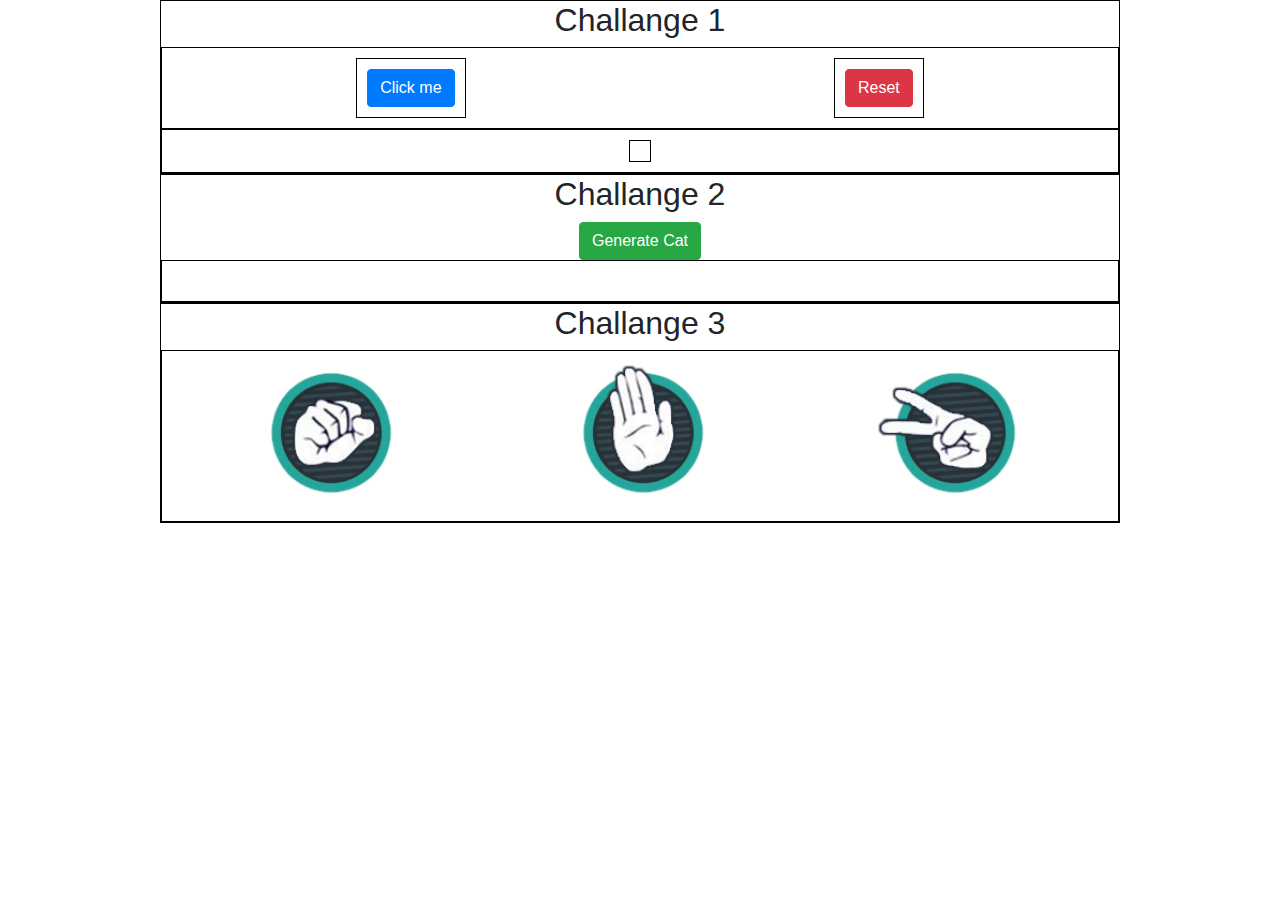
==== Challanges/static/index.html @ cb8e4717 "Did challange3" ====
<html lang="en">

<head>
    <meta charset="UTF-8">
    <meta name="viewport" content="width=device-width, initial-scale=1.0">
    <title>Javascript challange 1</title>
    <link rel="stylesheet" href="https://stackpath.bootstrapcdn.com/bootstrap/4.5.2/css/bootstrap.min.css">
    <link rel="stylesheet" href="css/style.css">
</head>

<body>
    <div class="container-1">
        <h2>Challange 1</h2>
        <div class="flex-box-container-1">
            <div>
                <button class="btn btn-primary" onclick="ageInDays()">Click me</button>
            </div>
            <div>
                <button class="btn btn-danger" onclick="reset()">Reset</button>
            </div>
        </div>
        <div class="flex-box-container-1">
            <div id="flex-box-result"></div>
        </div>
    </div>

    <div class="container-2">
        <h2>Challange 2</h2>
        <button class="btn btn-success" id="cat-gen-button" onclick="generateCat()"> Generate Cat</button>
        <div class="flex-box-container-2" id="flex-cat-gen">
            <img src="https://api.thecatapi.com/api/images/get?format=src&type=gif&size=small" alt="">
        </div>
    </div>

    <div class="container-3">
        <h2>Challange 3</h2>
        <div class="flex-box-rps" id="flex-box-rps-div">
            <img id="rock" src="img/rock.png" alt="" height="150px" width="150px" onclick="rpsGame(this)">
            <img id="paper" src="img/paper.png" alt="" height="150px" width="150px" onclick="rpsGame(this)">
            <img id="scissors" src="img/scissors.png" alt="" height="150px" width="150px" onclick="rpsGame(this)">
        </div>
    </div>

    <script src="js/script.js"></script>
</body>

</html>
---- Challanges/static/css/style.css ----
.container-1,
.container-2,
.container-3 {
    width: 75%;
    margin: 0 auto;
    border: 1px solid black;
    text-align: center;
}

.flex-box-container-1,
.flex-box-container-2,
.flex-box-rps {
    display: flex;
    border: 1px solid black;
    padding: 10px;
    flex-wrap: wrap;
    justify-content: space-around;
}

.flex-box-container-1 div {
    display: flex;
    padding: 10px;
    border: 1px solid black;
    align-items: center;
}

.flex-box-container-2 img {
    margin: 10px;
    box-shadow: 0px 10px 50px rgba(0, 0, 0, 0.7);
}

.flex-box-rps img:hover {
    box-shadow: 0px 10px 50px rgba(37, 50, 233, 1);
}
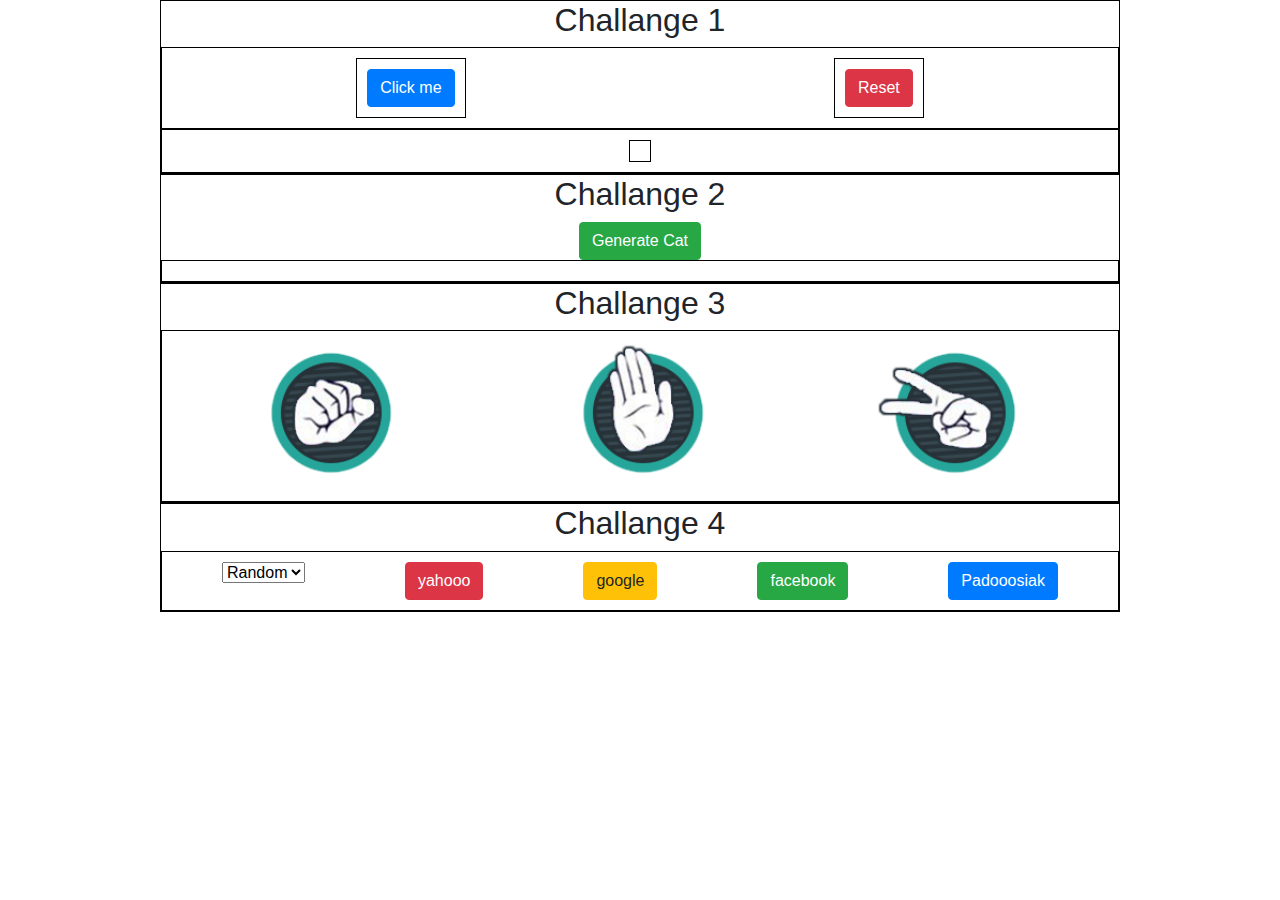
==== commit c278a23f: "Did Challange4" ====
--- a/Challanges/static/index.html
+++ b/Challanges/static/index.html
@@ -28,7 +28,7 @@
         <h2>Challange 2</h2>
         <button class="btn btn-success" id="cat-gen-button" onclick="generateCat()"> Generate Cat</button>
         <div class="flex-box-container-2" id="flex-cat-gen">
-            <img src="https://api.thecatapi.com/api/images/get?format=src&type=gif&size=small" alt="">
+            <!---<img src="https://api.thecatapi.com/api/images/get?format=src&type=gif&size=small" alt=""> -->
         </div>
     </div>
 
@@ -41,6 +41,24 @@
         </div>
     </div>
 
+    <div class="container-4">
+        <h2 id="change-my-color">Challange 4</h2>
+        <div class="flex-box-pick-color">
+            <form action="">
+                <select name="backdrop" id="background" onchange="buttonColorChange(this)">
+                    <option value="random">Random</option>
+                    <option value="red">Red</option>
+                    <option value="green">Green</option>
+                    <option value="reset">Reset</option>
+                </select>
+            </form>
+            <button class="btn btn-danger">yahooo</button>
+            <button class="btn btn-warning">google</button>
+            <button class="btn btn-success">facebook</button>
+            <button class="btn btn-primary">Padooosiak</button>
+        </div>
+    </div>
+
     <script src="js/script.js"></script>
 </body>
 
--- a/Challanges/static/css/style.css
+++ b/Challanges/static/css/style.css
@@ -1,6 +1,7 @@
 .container-1,
 .container-2,
-.container-3 {
+.container-3,
+.container-4 {
     width: 75%;
     margin: 0 auto;
     border: 1px solid black;
@@ -9,7 +10,8 @@
 
 .flex-box-container-1,
 .flex-box-container-2,
-.flex-box-rps {
+.flex-box-rps,
+.flex-box-pick-color {
     display: flex;
     border: 1px solid black;
     padding: 10px;
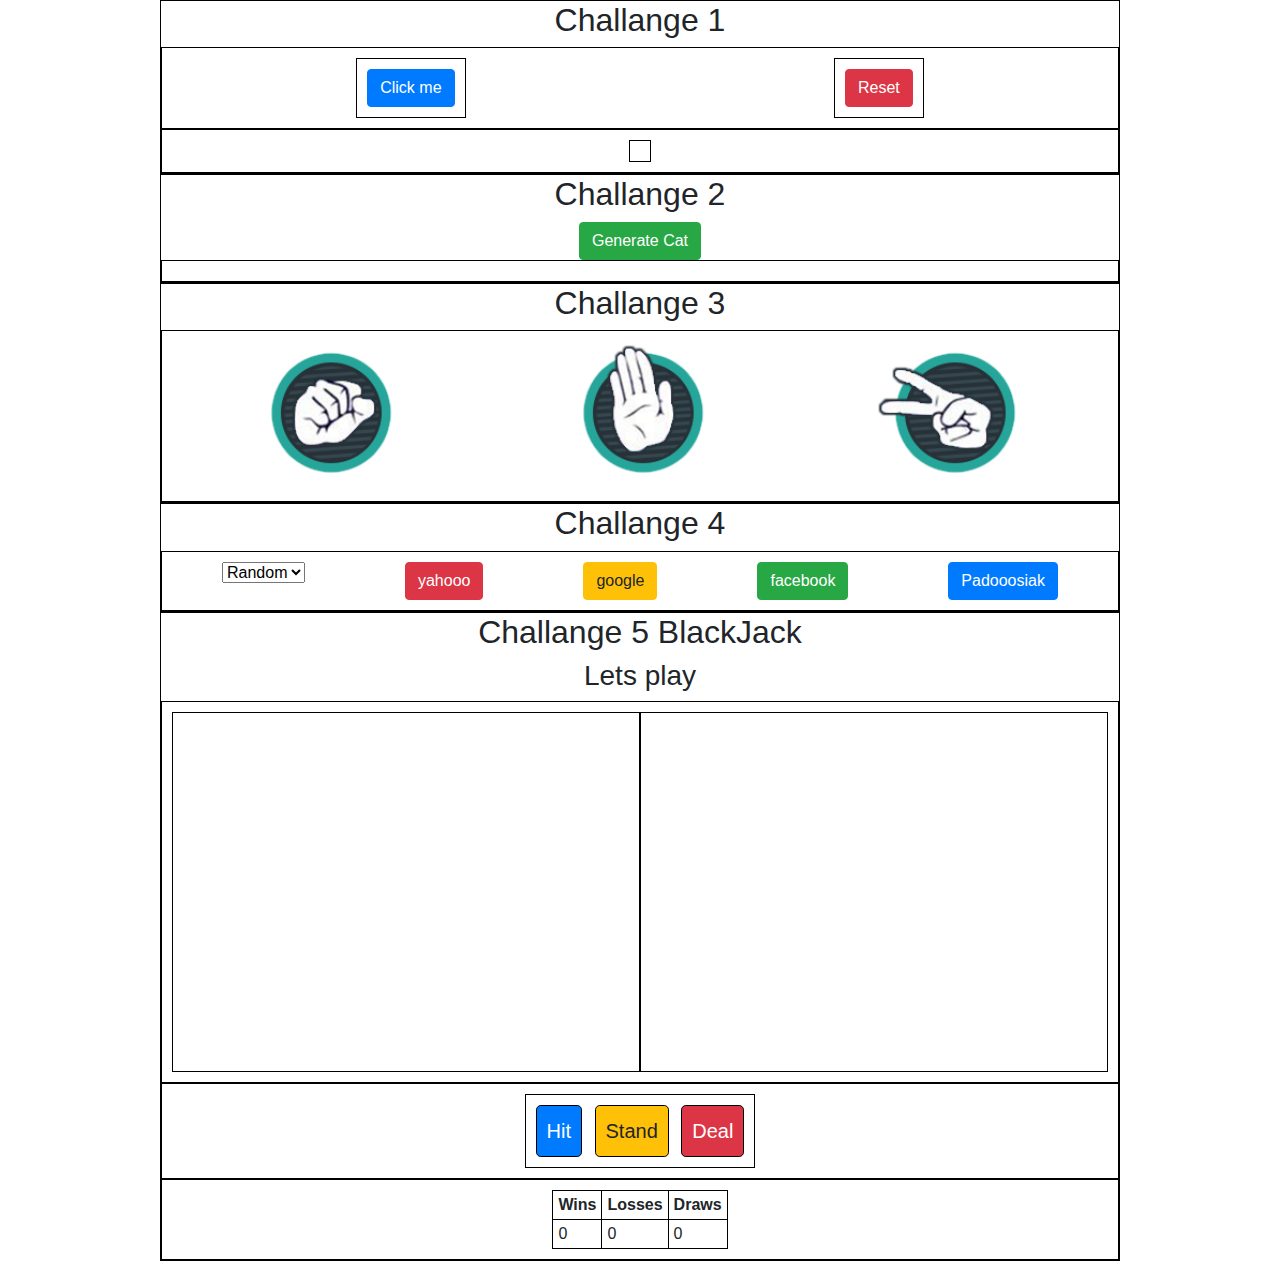
==== commit da4893a7: "Challange5 not ended yet" ====
--- a/Challanges/static/index.html
+++ b/Challanges/static/index.html
@@ -59,6 +59,40 @@
         </div>
     </div>
 
+    <div class="container-5">
+        <h2>Challange 5 BlackJack</h2>
+        <h3><span id="blackjack-result">Lets play</span></h3>
+        <div class="flex-blackjack-row-1">
+            <div id="your-box">
+                <h2>You: <span id="your-blackjack-result">0</span></h2>
+            </div>
+            <div id="dealer-box">
+                <h2>Dealer <span id="dealer-blackjack-result">0</span></h2>
+            </div>
+        </div>
+        <div class="flex-blackjack-row-2">
+            <div>
+                <button class="btn-lg btn-primary mr-2" id="blackjack-hit-button">Hit</button>
+                <button class="btn-lg btn-warning mr-2" id="blackjack-stand-button">Stand</button>
+                <button class="btn-lg btn-danger" id="blackjack-deal-button">Deal</button>
+            </div>
+        </div>
+        <div class="flex-blackjack-row-3">
+            <table>
+                <tr>
+                    <th>Wins</th>
+                    <th>Losses</th>
+                    <th>Draws</th>
+                </tr>
+                <tr>
+                    <td><span id="wins">0</span></td>
+                    <td><span id="losses">0</span></td>
+                    <td><span id="draws">0</span></td>
+                </tr>
+            </table>
+        </div>
+    </div>
+
     <script src="js/script.js"></script>
 </body>
 
--- a/Challanges/static/css/style.css
+++ b/Challanges/static/css/style.css
@@ -1,7 +1,8 @@
 .container-1,
 .container-2,
 .container-3,
-.container-4 {
+.container-4,
+.container-5 {
     width: 75%;
     margin: 0 auto;
     border: 1px solid black;
@@ -11,7 +12,10 @@
 .flex-box-container-1,
 .flex-box-container-2,
 .flex-box-rps,
-.flex-box-pick-color {
+.flex-box-pick-color,
+.flex-blackjack-row-1,
+.flex-blackjack-row-2,
+.flex-blackjack-row-3 {
     display: flex;
     border: 1px solid black;
     padding: 10px;
@@ -19,11 +23,47 @@
     justify-content: space-around;
 }
 
+.flex-blackjack-row-1,
+.flex-blackjack-row-2 {
+    background: url('https://cdn.hipwallpaper.com/i/46/65/hEiUkp.jpg');
+    color: #ffffff;
+}
+
+.flex-blackjack-row-1 div {
+    border: 1px solid black;
+    padding: 10px;
+    flex: 1;
+    height: 360px;
+    text-align: center;
+}
+
+.flex-blackjack-row-1 img {
+    width: 25%;
+    padding: 10px;
+}
+
+.flex-blackjack-row-2 button {
+    border: 1px solid black;
+    padding: 10px;
+}
+
+.flex-blackjack-row-2 div {
+    border: 1px solid black;
+    padding: 10px;
+}
+
 .flex-box-container-1 div {
     display: flex;
     padding: 10px;
     border: 1px solid black;
     align-items: center;
+}
+
+table,
+td,
+th {
+    padding: 5px;
+    border: 1px solid black;
 }
 
 .flex-box-container-2 img {
